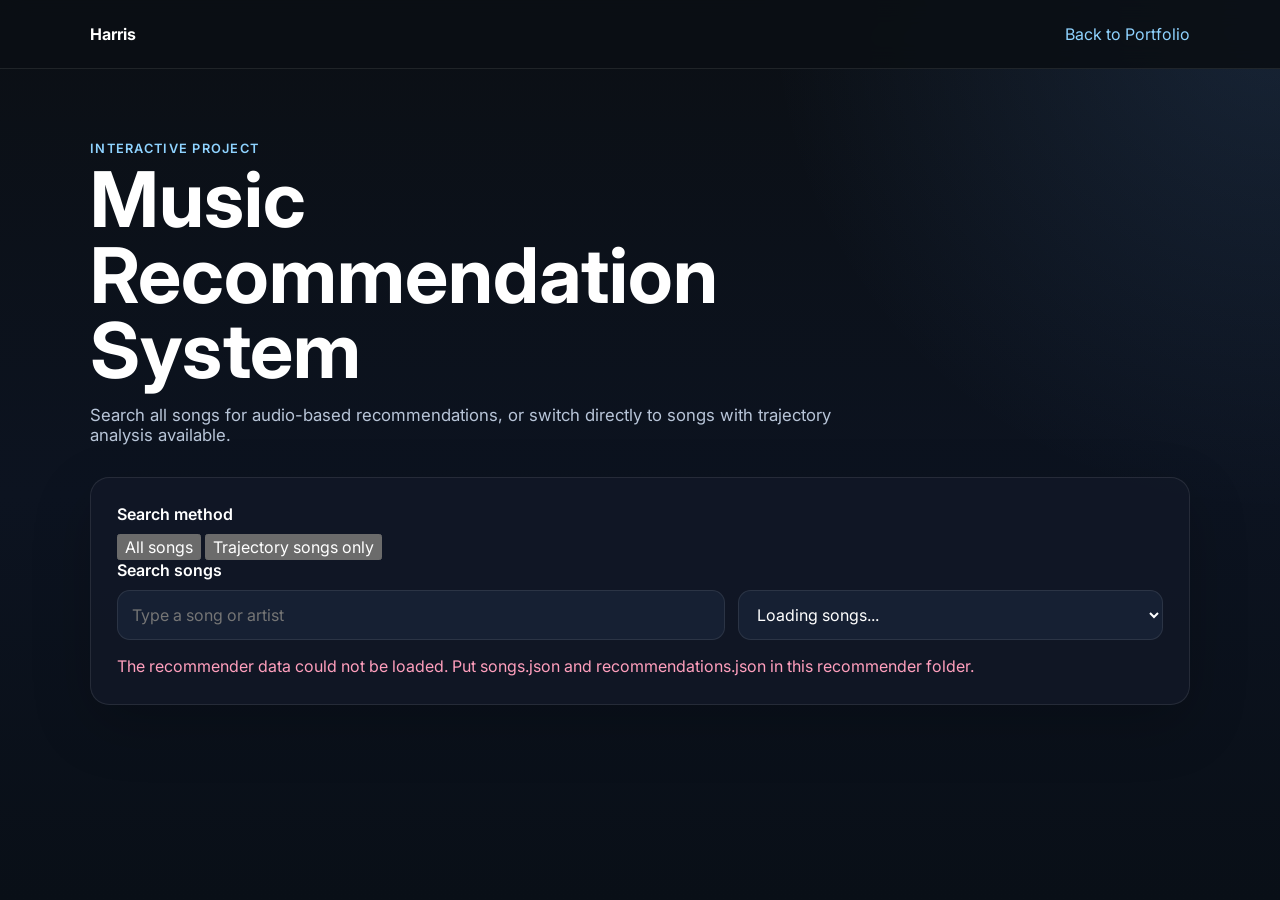
==== recommender/index.html @ 9253f692 "Separate trajectory song search mode" ====
<!DOCTYPE html>
<html lang="en">
<head>
  <meta charset="UTF-8">
  <meta name="viewport" content="width=device-width, initial-scale=1.0">
  <title>Music Recommender | Harris</title>
  <meta name="description" content="Interactive music recommender using audio similarity, asymmetry, and trajectory analysis.">
  <link rel="preconnect" href="https://fonts.googleapis.com">
  <link rel="preconnect" href="https://fonts.gstatic.com" crossorigin>
  <link href="https://fonts.googleapis.com/css2?family=Inter:wght@300;400;500;600;700&display=swap" rel="stylesheet">
  <link rel="stylesheet" href="recommender.css">
</head>
<body>
  <header class="rec-header">
    <div class="rec-container rec-nav">
      <a class="brand" href="../index.html">Harris</a>
      <a class="back-link" href="../index.html">Back to Portfolio</a>
    </div>
  </header>

  <main class="rec-container">
    <section class="intro">
      <p class="eyebrow">Interactive Project</p>
      <h1>Music Recommendation System</h1>
      <p>
        Search all songs for audio-based recommendations, or switch directly to songs with trajectory analysis available.
      </p>
    </section>

    <section class="search-panel">
      <label for="search-mode">Search method</label>
      <div class="search-mode-row">
        <button class="search-mode active" type="button" data-search-mode="all">All songs</button>
        <button class="search-mode" type="button" data-search-mode="trajectory">Trajectory songs only</button>
      </div>

      <label for="song-search">Search songs</label>
      <div class="search-row">
        <input
          id="song-search"
          type="search"
          placeholder="Type a song or artist"
          autocomplete="off"
        >
        <select id="song-select" aria-label="Select a song">
          <option value="">Loading songs...</option>
        </select>
      </div>
      <p id="search-mode-note" class="search-mode-note"></p>
      <p id="load-status" class="status" role="status"></p>
    </section>

    <section id="selected-song" class="song-panel hidden">
      <div class="song-heading">
        <div>
          <p class="eyebrow">Selected Song</p>
          <h2 id="selected-title"></h2>
          <p id="selected-artist" class="artist"></p>
        </div>
        <div id="trajectory-badge" class="trajectory-badge"></div>
      </div>

      <div class="stats-grid">
        <article class="stat-card">
          <span>Trajectory score</span>
          <strong id="trajectory-score">Unavailable</strong>
        </article>
        <article class="stat-card">
          <span>Tempo</span>
          <strong id="tempo-value">Unavailable</strong>
        </article>
        <article class="stat-card">
          <span>Energy</span>
          <strong id="energy-value">Unavailable</strong>
        </article>
        <article class="stat-card">
          <span>Danceability</span>
          <strong id="danceability-value">Unavailable</strong>
        </article>
      </div>

      <details class="feature-details">
        <summary>View all audio features</summary>
        <div id="feature-grid" class="feature-grid"></div>
      </details>
    </section>

    <section id="recommendation-section" class="recommendation-panel hidden">
      <div class="section-title-row">
        <div>
          <p class="eyebrow">Recommendations</p>
          <h2>Choose a method</h2>
        </div>
      </div>

      <div class="method-tabs" role="tablist" aria-label="Recommendation method">
        <button class="method-tab active" type="button" data-method="cosine">Audio Similarity</button>
        <button class="method-tab" type="button" data-method="unique">Unique</button>
        <button class="method-tab" type="button" data-method="directional">Directional</button>
        <button class="method-tab" type="button" data-method="trajectory">Trajectory</button>
      </div>

      <p id="trajectory-method-note" class="trajectory-method-note hidden"></p>
      <p id="method-description" class="method-description"></p>
      <div id="recommendation-list" class="recommendation-list"></div>
    </section>
  </main>

  <script src="recommender.js"></script>
</body>
</html>
---- recommender/recommender.css ----
:root {
  --bg: #0b0f14;
  --surface: #111826;
  --surface-2: #162033;
  --text: #ffffff;
  --muted: #b8c5d8;
  --accent: #63a4ff;
  --accent-2: #8fd3ff;
  --border: rgba(255,255,255,0.09);
}

* {
  box-sizing: border-box;
}

html {
  color-scheme: dark;
}

body {
  margin: 0;
  min-height: 100vh;
  font-family: "Inter", system-ui, sans-serif;
  color: var(--text);
  background:
    radial-gradient(circle at top right, rgba(99,164,255,0.14), transparent 32rem),
    linear-gradient(180deg, #0b0f14, #0c1320 55%, #090f17);
}

button,
input,
select {
  font: inherit;
}

a {
  color: inherit;
  text-decoration: none;
}

.rec-container {
  width: min(1100px, 92%);
  margin: 0 auto;
}

.rec-header {
  position: sticky;
  top: 0;
  z-index: 20;
  border-bottom: 1px solid var(--border);
  background: rgba(11,15,20,0.9);
  backdrop-filter: blur(12px);
}

.rec-nav {
  min-height: 68px;
  display: flex;
  align-items: center;
  justify-content: space-between;
  gap: 1rem;
}

.brand {
  font-weight: 700;
}

.back-link {
  color: var(--accent-2);
}

main {
  padding: 4.5rem 0 6rem;
}

.intro {
  max-width: 760px;
  margin-bottom: 2rem;
}

.intro h1 {
  margin: 0.4rem 0 1rem;
  font-size: clamp(2.2rem, 7vw, 4.8rem);
  line-height: 0.98;
}

.intro p:last-child {
  color: var(--muted);
  font-size: 1.05rem;
}

.eyebrow {
  margin: 0;
  color: var(--accent-2);
  text-transform: uppercase;
  letter-spacing: 0.1em;
  font-size: 0.8rem;
  font-weight: 600;
}

.search-panel,
.song-panel,
.recommendation-panel {
  margin-top: 1.5rem;
  padding: clamp(1rem, 3vw, 1.6rem);
  border: 1px solid var(--border);
  border-radius: 1.2rem;
  background: rgba(17,24,38,0.9);
  box-shadow: 0 20px 60px rgba(0,0,0,0.2);
}

.search-panel label {
  display: block;
  margin-bottom: 0.65rem;
  font-weight: 600;
}

.search-row {
  display: grid;
  grid-template-columns: minmax(0, 1fr) minmax(240px, 0.7fr);
  gap: 0.8rem;
}

input,
select {
  width: 100%;
  min-height: 48px;
  padding: 0.8rem 0.9rem;
  border: 1px solid var(--border);
  border-radius: 0.8rem;
  color: var(--text);
  background: var(--surface-2);
}

input:focus,
select:focus,
button:focus-visible,
a:focus-visible {
  outline: 2px solid var(--accent);
  outline-offset: 2px;
}

.status {
  min-height: 1.4rem;
  margin: 0.75rem 0 0;
  color: var(--muted);
}

.hidden {
  display: none;
}

.song-heading,
.section-title-row {
  display: flex;
  justify-content: space-between;
  align-items: flex-start;
  gap: 1rem;
}

.song-heading h2,
.section-title-row h2 {
  margin: 0.4rem 0 0;
  font-size: clamp(1.5rem, 4vw, 2.4rem);
}

.artist {
  margin: 0.4rem 0 0;
  color: var(--muted);
}

.trajectory-badge {
  flex: 0 0 auto;
  padding: 0.5rem 0.8rem;
  border-radius: 999px;
  font-size: 0.85rem;
  font-weight: 700;
  text-transform: capitalize;
  background: rgba(255,255,255,0.08);
}

.trajectory-badge.low {
  background: rgba(100,220,170,0.14);
  color: #8ff0c5;
}

.trajectory-badge.medium {
  background: rgba(255,210,100,0.14);
  color: #ffd978;
}

.trajectory-badge.high {
  background: rgba(255,120,160,0.14);
  color: #ff9fbd;
}

.stats-grid {
  display: grid;
  grid-template-columns: repeat(4, minmax(0, 1fr));
  gap: 0.9rem;
  margin-top: 1.4rem;
}

.stat-card {
  padding: 1rem;
  border: 1px solid var(--border);
  border-radius: 0.9rem;
  background: rgba(255,255,255,0.035);
}

.stat-card span {
  display: block;
  color: var(--muted);
  font-size: 0.8rem;
}

.stat-card strong {
  display: block;
  margin-top: 0.35rem;
  font-size: 1.2rem;
}

.feature-details {
  margin-top: 1rem;
  border-top: 1px solid var(--border);
  padding-top: 1rem;
}

.feature-details summary {
  cursor: pointer;
  color: var(--accent-2);
  font-weight: 600;
}

.feature-grid {
  display: grid;
  grid-template-columns: repeat(5, minmax(0, 1fr));
  gap: 0.7rem;
  margin-top: 1rem;
}

.feature-item {
  padding: 0.8rem;
  border-radius: 0.8rem;
  background: rgba(255,255,255,0.035);
}

.feature-item span {
  display: block;
  color: var(--muted);
  font-size: 0.75rem;
  text-transform: capitalize;
}

.feature-item strong {
  display: block;
  margin-top: 0.25rem;
}

.method-tabs {
  display: flex;
  flex-wrap: wrap;
  gap: 0.65rem;
  margin-top: 1.2rem;
}

.method-tab {
  padding: 0.75rem 1rem;
  border: 1px solid var(--border);
  border-radius: 999px;
  color: var(--text);
  background: rgba(255,255,255,0.05);
  cursor: pointer;
}

.method-tab.active {
  color: #08111d;
  background: var(--accent);
  font-weight: 700;
}

.method-description {
  margin: 1rem 0;
  color: var(--muted);
}

.recommendation-list {
  display: grid;
  grid-template-columns: repeat(2, minmax(0, 1fr));
  gap: 0.8rem;
}

.recommendation-card {
  display: flex;
  justify-content: space-between;
  gap: 1rem;
  padding: 1rem;
  border: 1px solid var(--border);
  border-radius: 0.9rem;
  background: rgba(255,255,255,0.035);
  cursor: pointer;
}

.recommendation-card:hover {
  transform: translateY(-2px);
  background: rgba(255,255,255,0.055);
}

.recommendation-card h3 {
  margin: 0;
  font-size: 1rem;
}

.recommendation-card p {
  margin: 0.25rem 0 0;
  color: var(--muted);
  font-size: 0.86rem;
}

.score {
  flex: 0 0 auto;
  color: var(--accent-2);
  font-weight: 700;
}

.empty-state {
  grid-column: 1 / -1;
  padding: 1rem;
  border: 1px dashed var(--border);
  border-radius: 0.9rem;
  color: var(--muted);
}

@media (max-width: 800px) {
  .search-row {
    grid-template-columns: 1fr;
  }

  .stats-grid {
    grid-template-columns: repeat(2, minmax(0, 1fr));
  }

  .feature-grid {
    grid-template-columns: repeat(2, minmax(0, 1fr));
  }

  .recommendation-list {
    grid-template-columns: 1fr;
  }
}

@media (max-width: 520px) {
  main {
    padding-top: 3rem;
  }

  .rec-nav {
    min-height: 60px;
  }

  .back-link {
    font-size: 0.9rem;
  }

  .song-heading {
    flex-direction: column;
  }

  .stats-grid,
  .feature-grid {
    grid-template-columns: 1fr;
  }

  .method-tabs {
    display: grid;
    grid-template-columns: 1fr 1fr;
  }

  .method-tab {
    width: 100%;
  }

  .recommendation-card {
    align-items: flex-start;
  }
}
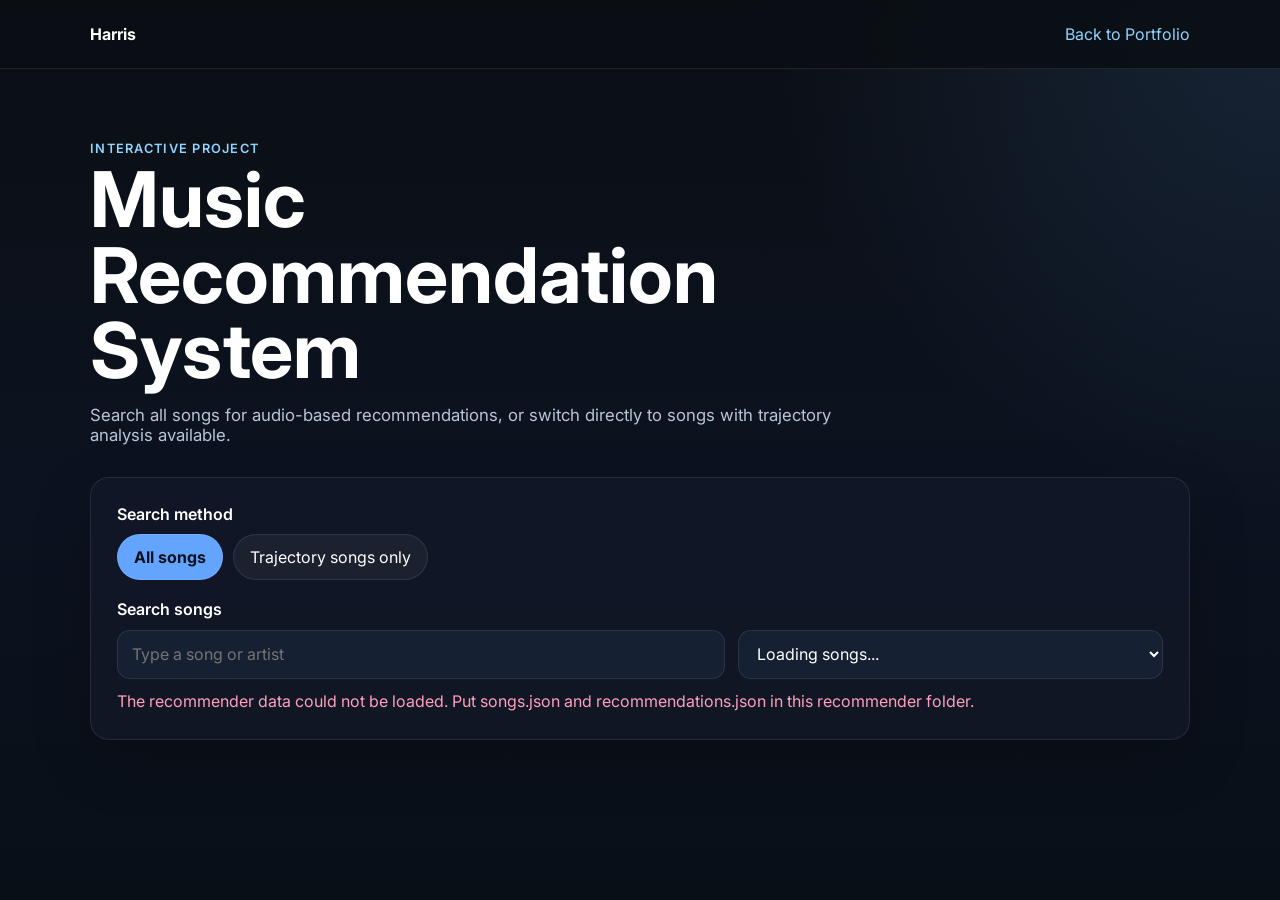
==== commit 923c5d6e: "Style trajectory search controls" ====
--- a/recommender/index.html
+++ b/recommender/index.html
@@ -9,6 +9,46 @@
   <link rel="preconnect" href="https://fonts.gstatic.com" crossorigin>
   <link href="https://fonts.googleapis.com/css2?family=Inter:wght@300;400;500;600;700&display=swap" rel="stylesheet">
   <link rel="stylesheet" href="recommender.css">
+  <style>
+    .search-mode-row {
+      display: flex;
+      flex-wrap: wrap;
+      gap: 0.65rem;
+      margin-bottom: 1.2rem;
+    }
+
+    .search-mode {
+      padding: 0.75rem 1rem;
+      border: 1px solid var(--border);
+      border-radius: 999px;
+      color: var(--text);
+      background: rgba(255,255,255,0.05);
+      cursor: pointer;
+    }
+
+    .search-mode.active {
+      color: #08111d;
+      background: var(--accent);
+      font-weight: 700;
+    }
+
+    .search-mode-note,
+    .trajectory-method-note {
+      margin: 0.75rem 0 0;
+      color: var(--muted);
+    }
+
+    .trajectory-method-note {
+      padding: 0.8rem 1rem;
+      border: 1px dashed var(--border);
+      border-radius: 0.8rem;
+    }
+
+    .method-tab:disabled {
+      opacity: 0.42;
+      cursor: not-allowed;
+    }
+  </style>
 </head>
 <body>
   <header class="rec-header">
@@ -28,7 +68,7 @@
     </section>
 
     <section class="search-panel">
-      <label for="search-mode">Search method</label>
+      <label>Search method</label>
       <div class="search-mode-row">
         <button class="search-mode active" type="button" data-search-mode="all">All songs</button>
         <button class="search-mode" type="button" data-search-mode="trajectory">Trajectory songs only</button>
@@ -36,12 +76,7 @@
 
       <label for="song-search">Search songs</label>
       <div class="search-row">
-        <input
-          id="song-search"
-          type="search"
-          placeholder="Type a song or artist"
-          autocomplete="off"
-        >
+        <input id="song-search" type="search" placeholder="Type a song or artist" autocomplete="off">
         <select id="song-select" aria-label="Select a song">
           <option value="">Loading songs...</option>
         </select>
@@ -61,22 +96,10 @@
       </div>
 
       <div class="stats-grid">
-        <article class="stat-card">
-          <span>Trajectory score</span>
-          <strong id="trajectory-score">Unavailable</strong>
-        </article>
-        <article class="stat-card">
-          <span>Tempo</span>
-          <strong id="tempo-value">Unavailable</strong>
-        </article>
-        <article class="stat-card">
-          <span>Energy</span>
-          <strong id="energy-value">Unavailable</strong>
-        </article>
-        <article class="stat-card">
-          <span>Danceability</span>
-          <strong id="danceability-value">Unavailable</strong>
-        </article>
+        <article class="stat-card"><span>Trajectory score</span><strong id="trajectory-score">Unavailable</strong></article>
+        <article class="stat-card"><span>Tempo</span><strong id="tempo-value">Unavailable</strong></article>
+        <article class="stat-card"><span>Energy</span><strong id="energy-value">Unavailable</strong></article>
+        <article class="stat-card"><span>Danceability</span><strong id="danceability-value">Unavailable</strong></article>
       </div>
 
       <details class="feature-details">
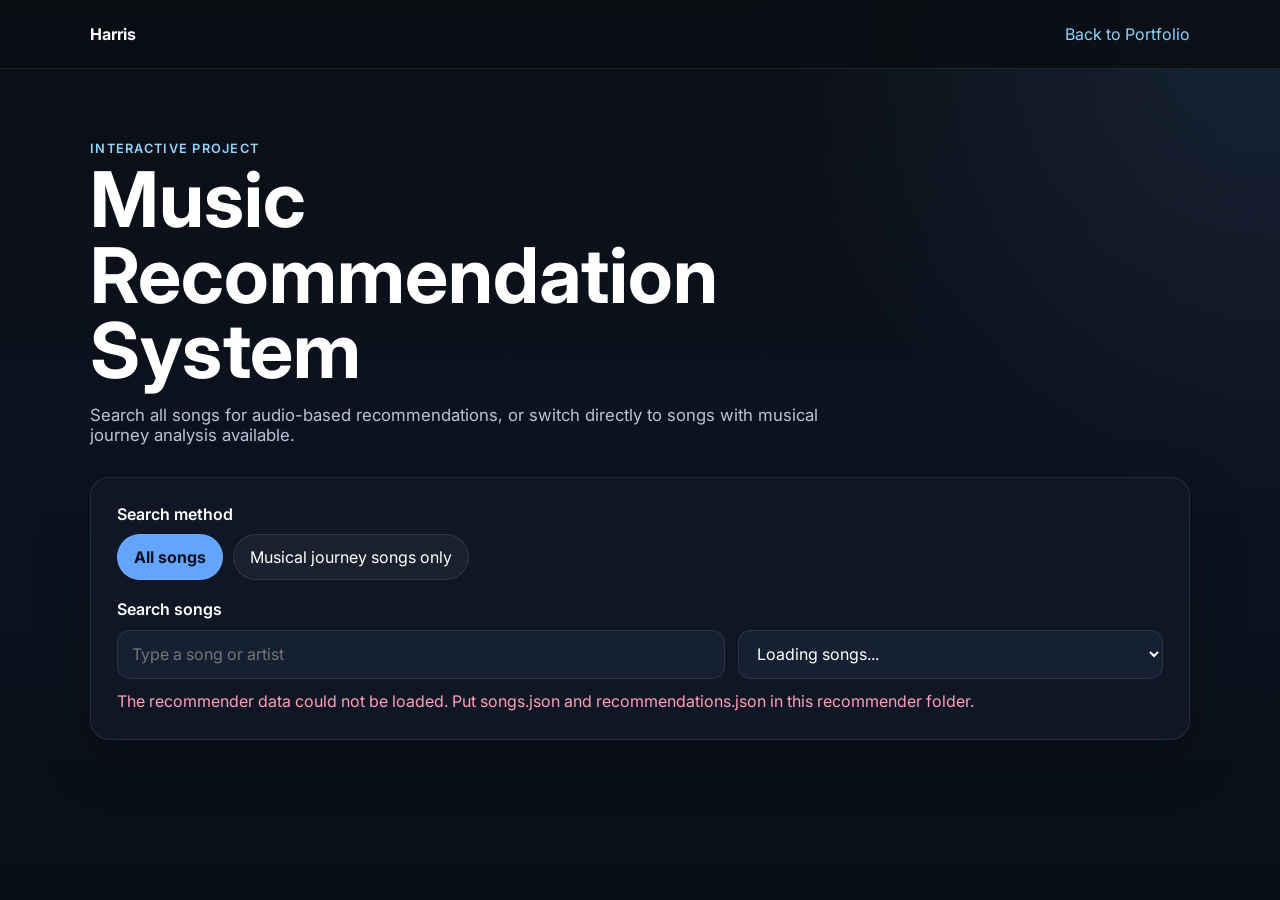
==== commit 74f8d41b: "Simplify recommender methods and update labels" ====
--- a/recommender/index.html
+++ b/recommender/index.html
@@ -4,7 +4,7 @@
   <meta charset="UTF-8">
   <meta name="viewport" content="width=device-width, initial-scale=1.0">
   <title>Music Recommender | Harris</title>
-  <meta name="description" content="Interactive music recommender using audio similarity, asymmetry, and trajectory analysis.">
+  <meta name="description" content="Interactive music recommender using audio similarity, distinctive local matches, and musical journey analysis.">
   <link rel="preconnect" href="https://fonts.googleapis.com">
   <link rel="preconnect" href="https://fonts.gstatic.com" crossorigin>
   <link href="https://fonts.googleapis.com/css2?family=Inter:wght@300;400;500;600;700&display=swap" rel="stylesheet">
@@ -63,7 +63,7 @@
       <p class="eyebrow">Interactive Project</p>
       <h1>Music Recommendation System</h1>
       <p>
-        Search all songs for audio-based recommendations, or switch directly to songs with trajectory analysis available.
+        Search all songs for audio-based recommendations, or switch directly to songs with musical journey analysis available.
       </p>
     </section>
 
@@ -71,7 +71,7 @@
       <label>Search method</label>
       <div class="search-mode-row">
         <button class="search-mode active" type="button" data-search-mode="all">All songs</button>
-        <button class="search-mode" type="button" data-search-mode="trajectory">Trajectory songs only</button>
+        <button class="search-mode" type="button" data-search-mode="trajectory">Musical journey songs only</button>
       </div>
 
       <label for="song-search">Search songs</label>
@@ -96,7 +96,7 @@
       </div>
 
       <div class="stats-grid">
-        <article class="stat-card"><span>Trajectory score</span><strong id="trajectory-score">Unavailable</strong></article>
+        <article class="stat-card"><span>Journey score</span><strong id="trajectory-score">Unavailable</strong></article>
         <article class="stat-card"><span>Tempo</span><strong id="tempo-value">Unavailable</strong></article>
         <article class="stat-card"><span>Energy</span><strong id="energy-value">Unavailable</strong></article>
         <article class="stat-card"><span>Danceability</span><strong id="danceability-value">Unavailable</strong></article>
@@ -118,9 +118,8 @@
 
       <div class="method-tabs" role="tablist" aria-label="Recommendation method">
         <button class="method-tab active" type="button" data-method="cosine">Audio Similarity</button>
-        <button class="method-tab" type="button" data-method="unique">Unique</button>
-        <button class="method-tab" type="button" data-method="directional">Directional</button>
-        <button class="method-tab" type="button" data-method="trajectory">Trajectory</button>
+        <button class="method-tab" type="button" data-method="unique">Familiar with a Twist</button>
+        <button class="method-tab" type="button" data-method="trajectory">Similar Musical Journey</button>
       </div>
 
       <p id="trajectory-method-note" class="trajectory-method-note hidden"></p>
@@ -131,4 +130,4 @@
 
   <script src="recommender.js"></script>
 </body>
-</html>
+</html>
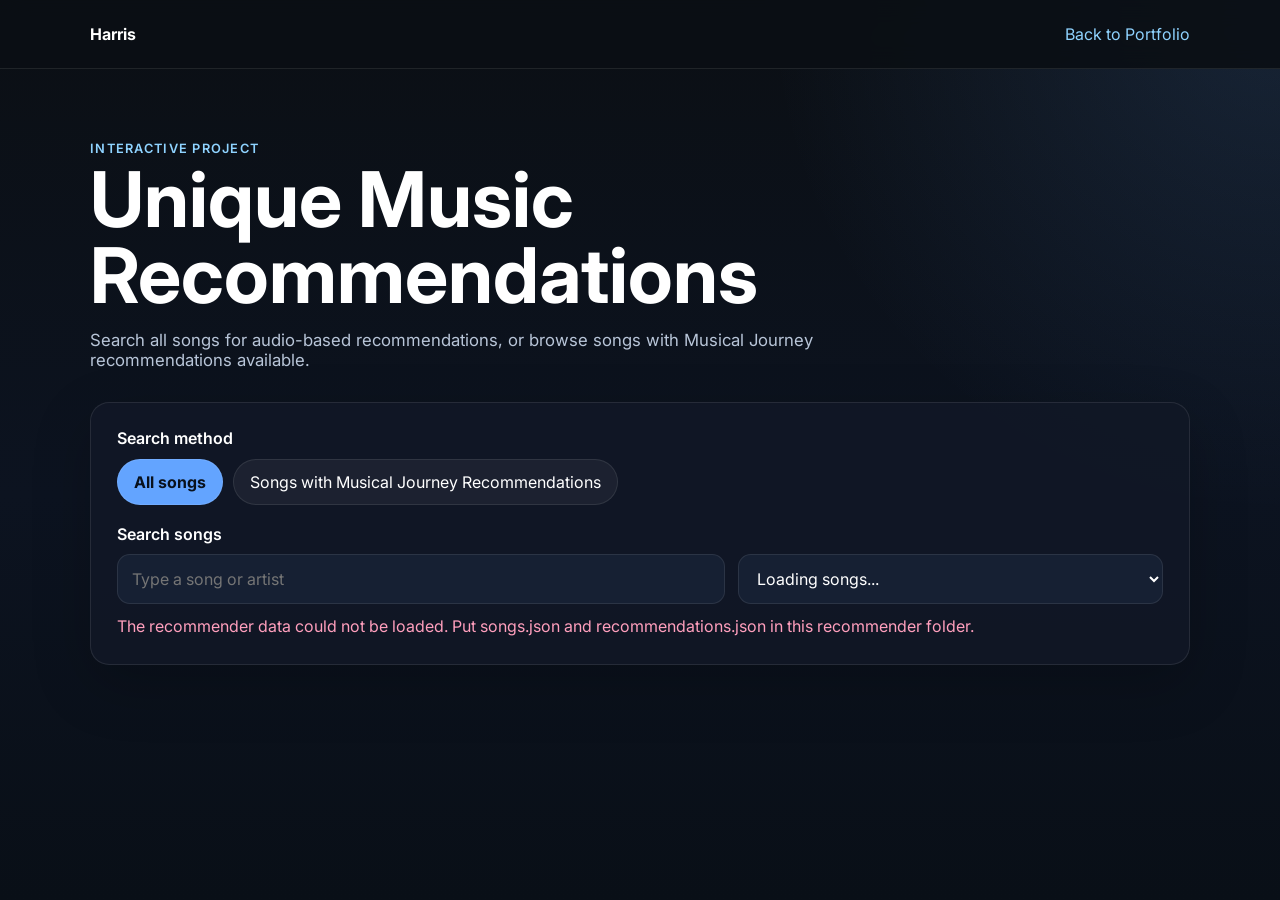
==== commit ccd809e2: "Rename recommender page and musical journey labels" ====
--- a/recommender/index.html
+++ b/recommender/index.html
@@ -3,7 +3,7 @@
 <head>
   <meta charset="UTF-8">
   <meta name="viewport" content="width=device-width, initial-scale=1.0">
-  <title>Music Recommender | Harris</title>
+  <title>Unique Music Recommendations | Harris</title>
   <meta name="description" content="Interactive music recommender using audio similarity, distinctive local matches, and musical journey analysis.">
   <link rel="preconnect" href="https://fonts.googleapis.com">
   <link rel="preconnect" href="https://fonts.gstatic.com" crossorigin>
@@ -61,9 +61,9 @@
   <main class="rec-container">
     <section class="intro">
       <p class="eyebrow">Interactive Project</p>
-      <h1>Music Recommendation System</h1>
+      <h1>Unique Music Recommendations</h1>
       <p>
-        Search all songs for audio-based recommendations, or switch directly to songs with musical journey analysis available.
+        Search all songs for audio-based recommendations, or browse songs with Musical Journey recommendations available.
       </p>
     </section>
 
@@ -71,7 +71,7 @@
       <label>Search method</label>
       <div class="search-mode-row">
         <button class="search-mode active" type="button" data-search-mode="all">All songs</button>
-        <button class="search-mode" type="button" data-search-mode="trajectory">Musical journey songs only</button>
+        <button class="search-mode" type="button" data-search-mode="trajectory">Songs with Musical Journey Recommendations</button>
       </div>
 
       <label for="song-search">Search songs</label>
@@ -96,7 +96,7 @@
       </div>
 
       <div class="stats-grid">
-        <article class="stat-card"><span>Journey score</span><strong id="trajectory-score">Unavailable</strong></article>
+        <article class="stat-card"><span>Musical Journey Score</span><strong id="trajectory-score">Unavailable</strong></article>
         <article class="stat-card"><span>Tempo</span><strong id="tempo-value">Unavailable</strong></article>
         <article class="stat-card"><span>Energy</span><strong id="energy-value">Unavailable</strong></article>
         <article class="stat-card"><span>Danceability</span><strong id="danceability-value">Unavailable</strong></article>
